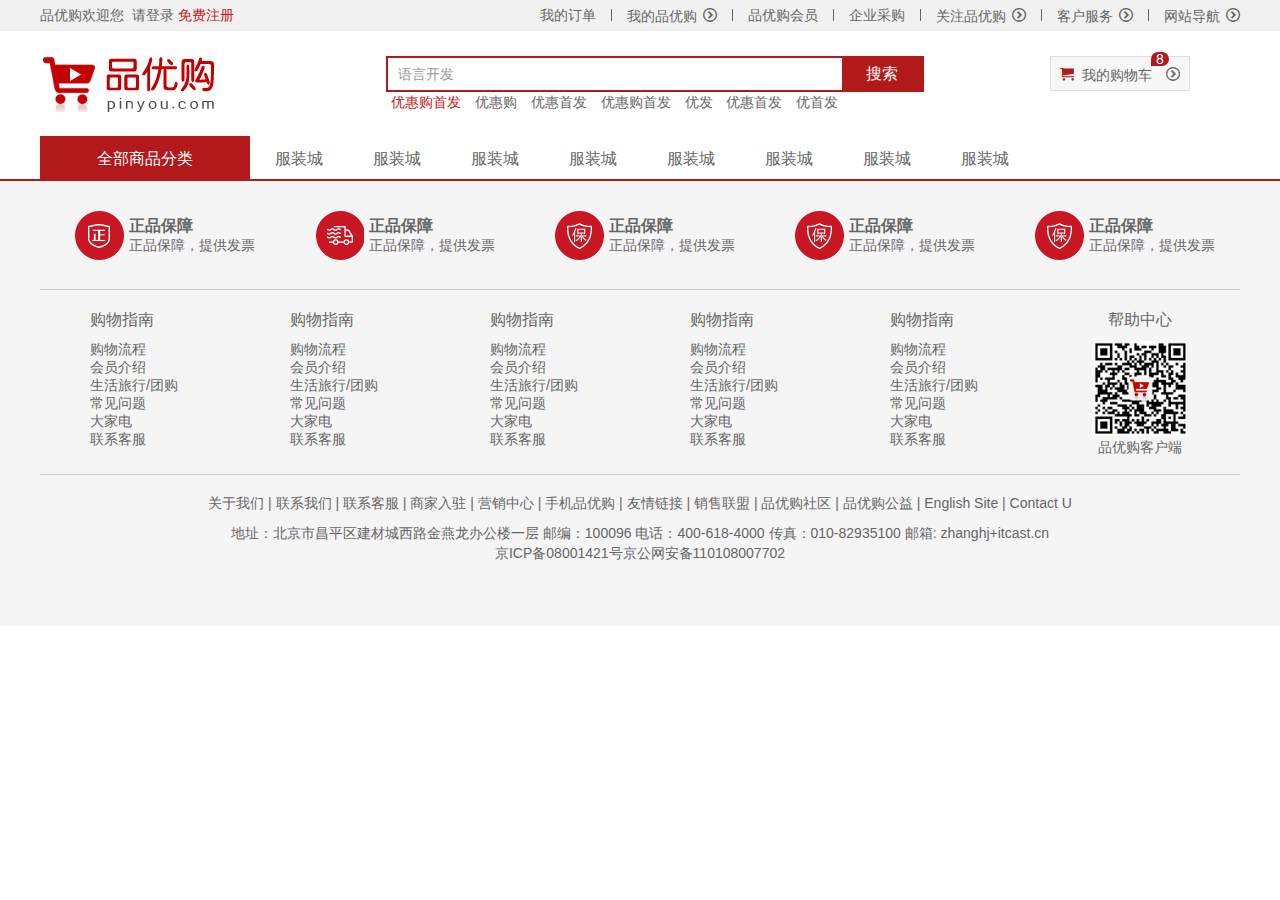
==== shoping/index.html @ 43ff1546 "init" ====
<!DOCTYPE html>
<html lang="en">
<head>
    <meta charset="UTF-8">
    <meta http-equiv="X-UA-Compatible" content="IE=edge">
    <meta name="viewport" content="width=device-width, initial-scale=1.0">
    <title>品优购商城-综合网购首选-正品低价、品质保障、配送及时、轻松购物！</title>
    <!-- 网站说明 -->
    <meta name="description" content="品优购商城-专业的综合网购商城，销售家电
    数码通讯、电脑、家居百货、服装服饰、母婴、图书、食品等数万个品牌优质商品。便捷、诚信的服务。为您提供愉悦的网上购物体验！">
    <meta name="keywords" content="网上购物，网上商城，手机，笔记本，电脑，MP3，CD，VCD，DV相机，数码配件，手表，存储卡，京东">
    <!-- 关键字 -->
    <link rel="stylesheet" href="css/base.css">
    <link rel="stylesheet" href="css/public.css">
    <link rel="stylesheet" href="css/common.css">
    <link rel="shortcut icon" href="favicon.ico" type="image/x-icon">

</head>
<body>
    <!-- 快捷导航模块 start -->
    <section class="shortcut">
        <div class="w">
            <div class="fl">
                <ul>
                    <li>品优购欢迎您 &nbsp;</li>
                    <li><a href="#">请登录&nbsp;</a><a class="style_red" href="#">免费注册</a></li>
                </ul>
            </div>
            <div class="fr">
                <ul>
                    <li>我的订单</li>
                    <li></li>
                    <li class="arrow-icon">我的品优购</li>
                    <li></li>
                    <li>品优购会员</li>
                    <li></li>
                    <li>企业采购</li>
                    <li></li>
                    <li class="arrow-icon">关注品优购</li>
                    <li></li>
                    <li class="arrow-icon">客户服务</li>
                    <li></li>
                    <li class="arrow-icon">网站导航</li>
                </ul>
            </div>
        </div>

    </section>
    <!-- 快捷导航模块 end -->

    <!-- header模块 start -->
    <header class="header w">
        <!-- logo -->
        <div class="logo">
            <h1>
                <a href="index.html" title="品优购商城">品优购商城</a>
            </h1>
        </div>
        <div class="search">
            <input type="search" name="" id="" placeholder="语言开发">
            <button>搜索</button>   
        </div>
        <div class="hotwords">
                <a href="#" class="style_red">优惠购首发</a>
                <a href="#">优惠购</a>
                <a href="#">优惠首发</a>
                <a href="#">优惠购首发</a>
                <a href="#">优发</a>
                <a href="#">优惠首发</a>
                <a href="#">优首发</a>
        </div>
        <div class="shopcar">
            我的购物车
            <mark class="count">8</mark>
        </div>
    </header>
    <!-- header模块 end -->

    <!-- 导航模块 start -->
    <nav class="nav">
        <div class="w">
            <div class="dropdown">
                <dt>全部商品分类</dt>
                <dd>
                    <ul>
                        <li><a href="#">家用电器</a></li>
                        <li><a href="#">运营商</a>、<a href="#">数码通讯</a>、<a href="#">手机</a></li>

                    </ul>
                </dd>
            </div>
            <div class="navitems">
                <ul>
                    <li><a href="#">服装城</a></li>
                    <li><a href="#">服装城</a></li>
                    <li><a href="#">服装城</a></li>
                    <li><a href="#">服装城</a></li>
                    <li><a href="#">服装城</a></li>
                    <li><a href="#">服装城</a></li>
                    <li><a href="#">服装城</a></li>
                    <li><a href="#">服装城</a></li>
                </ul>
            </div>
        </div>
    </nav>
    <!-- 导航模块 end -->

    <!-- 底部模块制作 start-->
    <footer class="footer">
        <div class="w">
            <div class="mod-service">
                <ul>
                    <li>
                        <i class="footer_pic zheng fl"></i>
                        <h3>正品保障</h3>
                        <p>正品保障，提供发票</p>
                    </li>
                    <li>
                        <i class="footer_pic quick fl"></i>
                        <h3>正品保障</h3>
                        <p>正品保障，提供发票</p>
                    </li>
                    <li>
                        <i class="footer_pic bao fl"></i>
                        <h3>正品保障</h3>
                        <p>正品保障，提供发票</p>
                    </li>
                    <li>
                        <i class="footer_pic bao fl"></i>
                        <h3>正品保障</h3>
                        <p>正品保障，提供发票</p>
                    </li>
                    <li>
                        <i class="footer_pic bao fl"></i>
                        <h3>正品保障</h3>
                        <p>正品保障，提供发票</p>
                    </li>
                </ul>
            </div>
            <div class="mod-help">
                <dl>
                    <dt>购物指南</dt>
                    <dd><a href="#">购物流程</a></dd>
                    <dd><a href="#">会员介绍</a></dd>
                    <dd><a href="#">生活旅行/团购</a></dd>
                    <dd><a href="#">常见问题</a></dd>
                    <dd><a href="#">大家电</a></dd>
                    <dd><a href="#">联系客服</a></dd>
                </dl>
                <dl>
                    <dt>购物指南</dt>
                    <dd><a href="#">购物流程</a></dd>
                    <dd><a href="#">会员介绍</a></dd>
                    <dd><a href="#">生活旅行/团购</a></dd>
                    <dd><a href="#">常见问题</a></dd>
                    <dd><a href="#">大家电</a></dd>
                    <dd><a href="#">联系客服</a></dd>
                </dl>
                <dl>
                    <dt>购物指南</dt>
                    <dd><a href="#">购物流程</a></dd>
                    <dd><a href="#">会员介绍</a></dd>
                    <dd><a href="#">生活旅行/团购</a></dd>
                    <dd><a href="#">常见问题</a></dd>
                    <dd><a href="#">大家电</a></dd>
                    <dd><a href="#">联系客服</a></dd>
                </dl>
                <dl>
                    <dt>购物指南</dt>
                    <dd><a href="#">购物流程</a></dd>
                    <dd><a href="#">会员介绍</a></dd>
                    <dd><a href="#">生活旅行/团购</a></dd>
                    <dd><a href="#">常见问题</a></dd>
                    <dd><a href="#">大家电</a></dd>
                    <dd><a href="#">联系客服</a></dd>
                </dl>
                <dl>
                    <dt>购物指南</dt>
                    <dd><a href="#">购物流程</a></dd>
                    <dd><a href="#">会员介绍</a></dd>
                    <dd><a href="#">生活旅行/团购</a></dd>
                    <dd><a href="#">常见问题</a></dd>
                    <dd><a href="#">大家电</a></dd>
                    <dd><a href="#">联系客服</a></dd>
                </dl>
                <dl class="last">
                    <dt>帮助中心</dt>
                    <dd class="last-pic"><img src="upload/erweima.png" alt=""></dd>
                    <dd>品优购客户端</dd>
                </dl>
            </div>
            <div class="mod-copyright">
                <div class="links">
                    <a href="#">关于我们</a> | 联系我们 | 联系客服 | 商家入驻 | 营销中心 | 手机品优购 | 友情链接 | 销售联盟 | 品优购社区 | 品优购公益 | English Site | Contact U
                </div>
                <div class="copyright">
                    地址：北京市昌平区建材城西路金燕龙办公楼一层 邮编：100096 电话：400-618-4000 传真：010-82935100 邮箱: zhanghj+itcast.cn <br> 京ICP备08001421号京公网安备110108007702
                </div>
            </div>
        </div>
    </footer>
    <!-- 底部模块制作 end-->
</body>
</html>
---- shoping/css/base.css ----
/**
 * base.css - 航洋无声
 * mail -  hangyangws@foxmail.com
 * weibo - http://weibo.com/512jj
 */

html {
  /*标准字体大小设置 14 像素「rem 参照对象」*/
  font-size: 14px;
  /*滚动事件发生在 html 元素上；JS 中可以监听 html 的滚动*/
  overflow-y: auto;
  /*让 html 和浏览器窗口高度一致*/
  height: 100%;
  /*少数浏览器默认背景色为浅灰色，所以设置默认背景颜色为纯白*/
  background-color: #fff;
}

html,
body {
  /*body 宽度大 html 度时，某些浏览器会出现内部滚动条；所以设置「html、body」宽度相同且「overflow-x: hidden」*/
  /* overflow-x: hidden; */
  width: 100%;
  /*取消部分浏览器点击有阴影*/
  -webkit-tap-highlight-color: rgba(0, 0, 0, 0);
  /*优化移动端滚动事件*/
  -webkit-overflow-scrolling: touch;
  overflow-scrolling: touch;
}

body {
  /*设置基本字体配置*/
  font: 1rem 'Helvetica Neue', Helvetica, 'PingFang SC', 'Hiragino Sans GB', 'Microsoft Yahei', Arial, sans-serif;
  /*让绝对定位元素，根据 body 定位*/
  position: relative;
  /*设置网页基本字体颜色为浅灰色*/
  color: #666;
  /*使字体渲染更顺滑*/
  -webkit-font-smoothing: antialiased;
  -moz-osx-font-smoothing: grayscale;
  text-rendering: optimizeLegibility;
}


/**
 * 移除常用标签的浏览器默认的「margin、padding」
 * pre、code、legend、fieldset、blockquote … 等标签不是很常用，所以就不一一列举，如果项目中使用到，可以自己单独写
 */

body,
p,
h1,
h2,
h3,
h4,
h5,
h6,
dl,
dd,
ul,
ol,
th,
td,
button,
figure,
input,
textarea,
form {
  margin: 0;
  padding: 0;
}


/**
 * 不同浏览器的 input、select、textarea 的盒子模型宽度计算方式不同，统一为最常见的 content-box
 */
/* input,
select,
textarea {
  -webkit-box-sizing: border-box;
  -moz-box-sizing: border-box;
  box-sizing: border-box;
} */
* {
  -webkit-box-sizing: border-box;
  -moz-box-sizing: border-box;
  box-sizing: border-box;
}

table {
  /*table 相邻单元格的边框间的距离设置为 0*/
  border-spacing: 0;
  /*默认情况下给 tr 设置 border 没有效果，如果 table 设置了边框为合并模式：「border-collapse: collapse;」就可以了*/
  border-collapse: collapse;
}


/**
 * 移除浏览器部分元素的默认边框
 * acronym、fieldset … 等其他标签不是很常用，就不会一一列举；如果项目中用到，可以自己单独写
 */

img,
input,
button,
textarea {
  border: none;
  -webkit-appearance: none;
}

input {
  /*由于 input 默认不继承父元素的居中样式，所以设置：「text-align: inherit」*/
  text-align: inherit;
}

textarea {
  /*textarea 默认不可以放缩*/
  resize: none;
}


/**
 * 由于以下元素的部分属性没有继承父节点样式，所以声明这些元素的这些属性为父元素的属性
 * 取消这些元素 `outline` 样式
 */

a,
h1,
h2,
h3,
h4,
h5,
h6,
input,
select,
button,
option,
textarea,
optgroup {
  font-family: inherit;
  font-size: inherit;
  /* font-weight: inherit; */
  font-style: inherit;
  line-height: inherit;
  color: inherit;
  outline: none;
}


/**
 * 取消超链接元素的默认文字装饰
 * 另外 del、ins 标签的中划线、下划线还是挺好的，就不去掉
 */

a {
  text-decoration: none;
}

ol,
ul {
  /*开发中 UI 设计的列表都是和原生的样式差太多，所以直接给取消 ol，ul 默认列表样式*/
  list-style: none;
}

button,
input[type='submit'],
input[type='button'] {
  /*鼠标经过是「小手」形状表示可点击*/
  cursor: pointer;
}

input::-moz-focus-inner {
  /*取消火狐浏览器部分版本 input 聚焦时默认的「padding、border」*/
  padding: 0;
  border: 0;
}


/*取消部分浏览器数字输入控件的操作按钮*/

input[type='number'] {
  -moz-appearance: textfield;
}

input[type=number]::-webkit-inner-spin-button,
input[type=number]::-webkit-outer-spin-button {
  margin: 0;
  -webkit-appearance: none;
}


/*输入控件 placeholder 色设置 #999*/

input::-webkit-input-placeholder,
textarea::-webkit-input-placeholder {
  color: #999;
}

input:-moz-placeholder,
textarea:-moz-placeholder {
  color: #999;
}

input::-moz-placeholder,
textarea::-moz-placeholder {
  color: #999;
}

input:-ms-input-placeholder,
textarea:-ms-input-placeholder {
  color: #999;
}

template {
  /*由于部分浏览 template 会显示出来，所以要隐*/
  display: none;
}
---- shoping/css/public.css ----
/**
 * 清楚浮动 「c ==> clear」，原子类
 */

.c {
  zoom: 1;
}

.c::after {
  display: block;
  visibility: hidden;
  clear: both;
  height: 0;
  content: '.';
}


/*position: fixed 的缩写，原子类*/

.pf {
  position: fixed;
  /*chrome 内核 浏览器 position: fixed 防止抖动*/
  -webkit-transform: translateZ(0);
}


/*利用绝对定位宽高拉升原理，中心居中元素，原子类*/

.middle {
  position: absolute;
  top: 0;
  right: 0;
  bottom: 0;
  left: 0;
  margin: auto;
}


/*利用相对定位于 CSS3 使元素垂直居中，原子类*/

.v-middle {
  position: relative;
  top: 50%;
  -webkit-transform: -webkit-translateY(-50%);
  -moz-transform: -moz-translateY(-50%);
  -o-transform: -o-translateY(-50%);
  transform: translateY(-50%);
}


/*元素计算宽高德盒子模型以 border 为外界限，原子类*/

.bb {
  -webkit-box-sizing: border-box;
  -moz-box-sizing: border-box;
  box-sizing: border-box;
}


/*单行文本溢出显示省略号 to==>text-overflow，原子类*/

.to {
  overflow: hidden;
  white-space: nowrap;
  text-overflow: ellipsis;
}
---- shoping/css/common.css ----
/* 声明字体图标 */
@font-face {
    font-family: 'icomoon';
    src:  url('../fonts/icomoon.eot?rc36us');
    src:  url('../fonts/icomoon.eot?rc36us#iefix') format('embedded-opentype'),
      url('../fonts/icomoon.ttf?rc36us') format('truetype'),
      url('../fonts/icomoon.woff?rc36us') format('woff'),
      url('../fonts/icomoon.svg?rc36us#icomoon') format('svg');
    font-weight: normal;
    font-style: normal;
    font-display: block;
  }
/* 版心 */
.w {
    width: 1200px;
    margin: 0 auto;
}
.style_red {
    color: #c81623;
}
.shortcut {
    height: 31px;
    background-color: #f1f1f1;
    line-height: 31px;
}
.shortcut li {
    float: left;
}

.fl {
    float: left;
}

.fr {
    float: right;
}

.shortcut .fr ul li:nth-child(2n)  {
    width: 1px;
    height: 12px;
    background-color:  #666;
    margin: 9px 15px 0px;
}
.arrow-icon::after {
    content: '\ea42';
    font-family: 'icomoon';
    margin-left: 6px;
}
.header {
    position: relative;
    height: 105px;
    /* background-color: pink; */
}

.logo {
    position: absolute;
    top: 25px;
    width: 171px;
    height: 61px;
}
.logo h1 a {
    display: block;
    width: 175px;
    height: 56px;
    position: absolute;
    background-image: url(../images/logo.png);
    /* text-indent: -999px;
    overflow: hidden; */
    font-size: 0px;
}
.search {
    position: absolute;
    left: 346px;
    top: 25px;
    width: 538px;
    height: 36px;
    border: 2px solid #b1191a;
}
.search input {
    float: left;
    width: 454px;
    height: 32px;
    padding-left: 10px;
}
.search button {
    float: left;
    width: 80px;
    height: 32px;
    background-color: #b1191a;
    font-size: 16px;
    color: #fff;
}
.hotwords {
    position: absolute;
    top: 63px;
    left: 346px;
}
.hotwords a {
    margin: 0px 5px;
}
.shopcar {
    position: absolute;
    top: 25px;
    right: 50px;
    width: 140px;
    height: 35px;
    line-height: 35px;
    text-align: center;
    border: 1px solid #dfdfdf;
    background-color: #f7f7f7;
}
.shopcar::before {
    padding-right: 5px;
    content: "\e93a";
    font-family: 'icomoon';
    color: #b1191a;
}
.shopcar::after {
    padding-left: 10px;
    content: "\ea42";
    font-family: 'icomoon';
}
.shopcar .count {
    position: absolute;
    top: -5px;
    left: 100px;
    background-color: #b1191a;
    color: #fff;
    height: 14px;
    line-height: 14px;
    padding: 0px 5px;
    border-radius: 7px 7px 7px 0;
}
.nav {
    border-bottom: 2px solid #b1191a;
    height: 45px;
}
.nav .dropdown {
    float: left;
    width: 210px;
    height: 45px;
    background-color: #b1191a;
}
.dropdown dt {
    width: 100%;
    height: 100%;
    color: #fff;
    text-align: center;
    line-height: 45px;
    font-size: 16px;
}
.dropdown dd {
    display: none;
    width: 100%;
    height: 465px;
    background-color: #c81623;
}
.dropdown dd ul li {
    position: relative;
    height: 31px;
    line-height: 31px;
    margin-left: 2px; 
    padding-left: 10px;
}
.dropdown dd ul li:hover {
    background-color: #fff;
}
.dropdown dd ul li:hover a{
    color: #b1191a;

}
.dropdown dd ul li a{
    font-size: 14px;
    color: #fff;
}
.dropdown dd ul li::after {
    position: absolute;
    top: 2px;
    right: 10px;
    font-family: 'icomoon';
    content: '\ea42';
    color: #fff;
}

.nav .navitems {
    float: left;
}
.navitems ul li a {
    display: block;
    padding: 0 25px;
    height: 45px;
    line-height: 45px;
    font-size: 16px;
}
.navitems ul li a:hover {
    color: #b1191a;
}
.navitems ul li {
    float: left;
}

/* 底部制作 */
.footer {
    padding-top: 30px;
    background-color: #f5f5f5;
}
.footer .w {
    height: 415px;
}
.mod-service {
    height: 79px;
    border-bottom: 1px solid #ccc;
}
.mod-service li {
    float: left;
    width: 240px;
    font-size: 12px;
    color: #666;
}
.footer_pic {
    display: block;
    margin-right: 5px;
    width: 49px;
    height: 49px;
    background: url(../images/icons.png) no-repeat;
}
.mod-service i {
    margin-left: 35px;
}
.mod-service .zheng {
    background-position: -253px -3px;
}
.mod-service .quick {
    background-position: -254px -54px;
}
.mod-service .bao {
    background-position: -257px -106px;
}
.mod-service h3 {
    font-size: 16px;
    margin-top: 3px;
    line-height: 23px;
}
.mod-service p {
    font-size: 14px;
}
.mod-help {
    height: 185px;
    border-bottom: 1px solid #ccc;
    padding-left: 50px;
}
.mod-help dl dt {
    font-size: 16px;
    margin-bottom: 10px;
    font-weight: 500;
}
.mod-help dl dd {
    font-size: 14px;
}
.mod-help dl dd:hover {
    color: #b1191a;
}
.mod-help dl {
    width: 200px;
    padding-top: 20px;
    float: left;
}
.mod-help dl:last-child {
    width: 100px;
    text-align: center;
}
.mod-copyright {
    padding-top: 20px;
    text-align: center;
}
.links {
    margin-bottom: 10px;
}
.copyright {
    line-height: 20px;
}
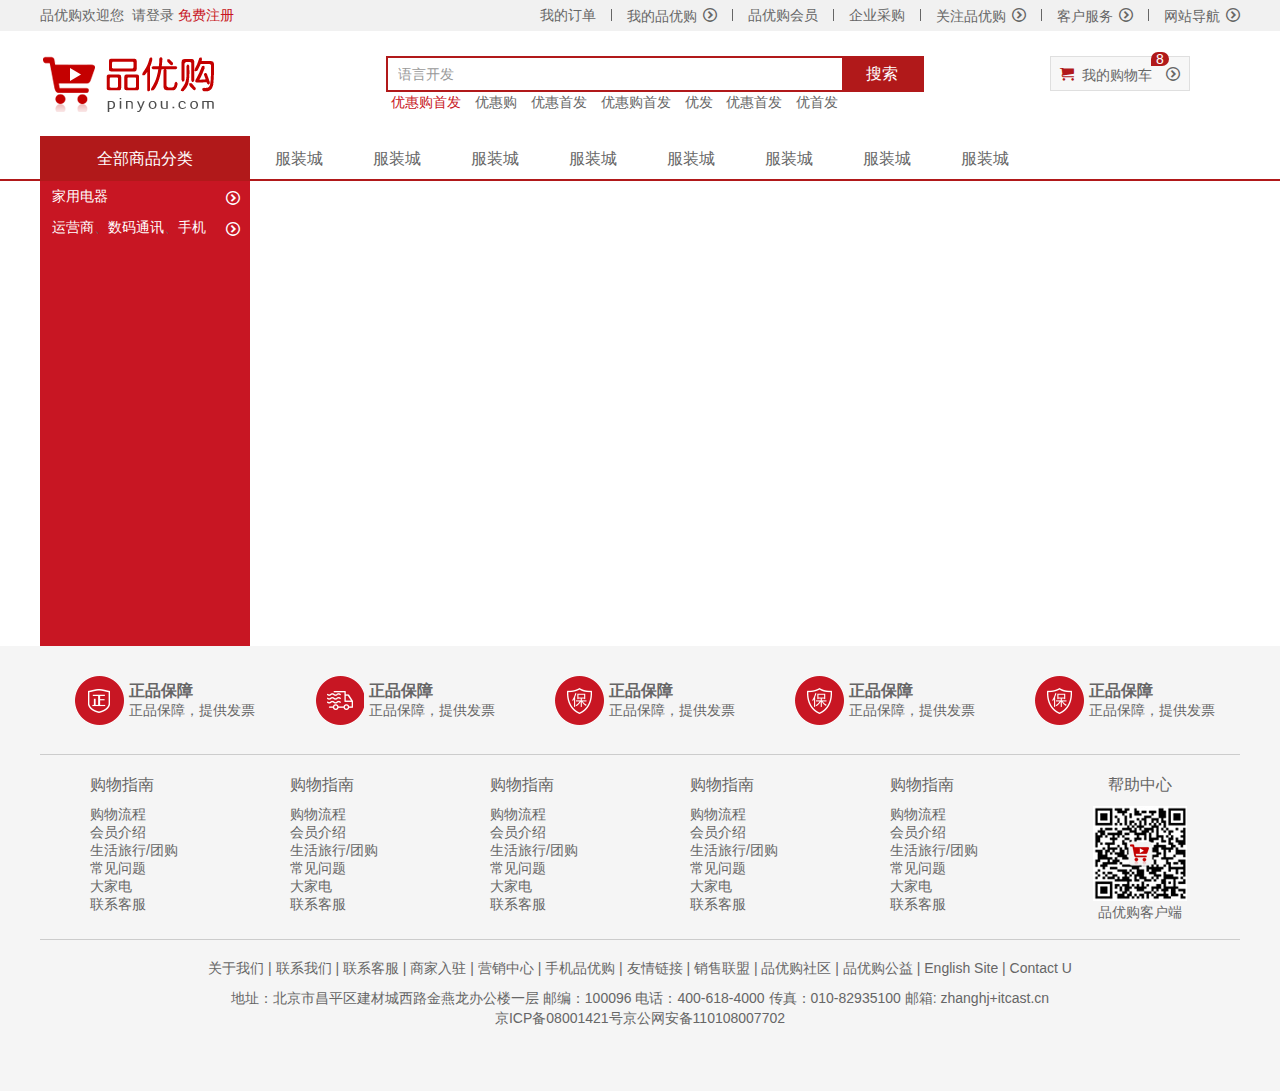
==== commit c5c07e8e: "显示dropdown" ====
--- a/shoping/index.html
+++ b/shoping/index.html
@@ -13,6 +13,7 @@
     <link rel="stylesheet" href="css/base.css">
     <link rel="stylesheet" href="css/public.css">
     <link rel="stylesheet" href="css/common.css">
+    <link rel="stylesheet" href="css/index.css">
     <link rel="shortcut icon" href="favicon.ico" type="image/x-icon">
 
 </head>
@@ -105,6 +106,12 @@
     </nav>
     <!-- 导航模块 end -->
 
+    <!-- 中间模块 start -->
+        <div class="mod-middle">
+
+        </div>
+    <!-- 中间模块 end -->
+
     <!-- 底部模块制作 start-->
     <footer class="footer">
         <div class="w">
--- a/shoping/css/common.css
+++ b/shoping/css/common.css
@@ -149,8 +149,9 @@
     line-height: 45px;
     font-size: 16px;
 }
+
 .dropdown dd {
-    display: none;
+    /* display: none; */
     width: 100%;
     height: 465px;
     background-color: #c81623;
--- a/shoping/css/index.css
+++ b/shoping/css/index.css
@@ -0,0 +1,3 @@
+.mod-middle {
+    height: 465px;
+}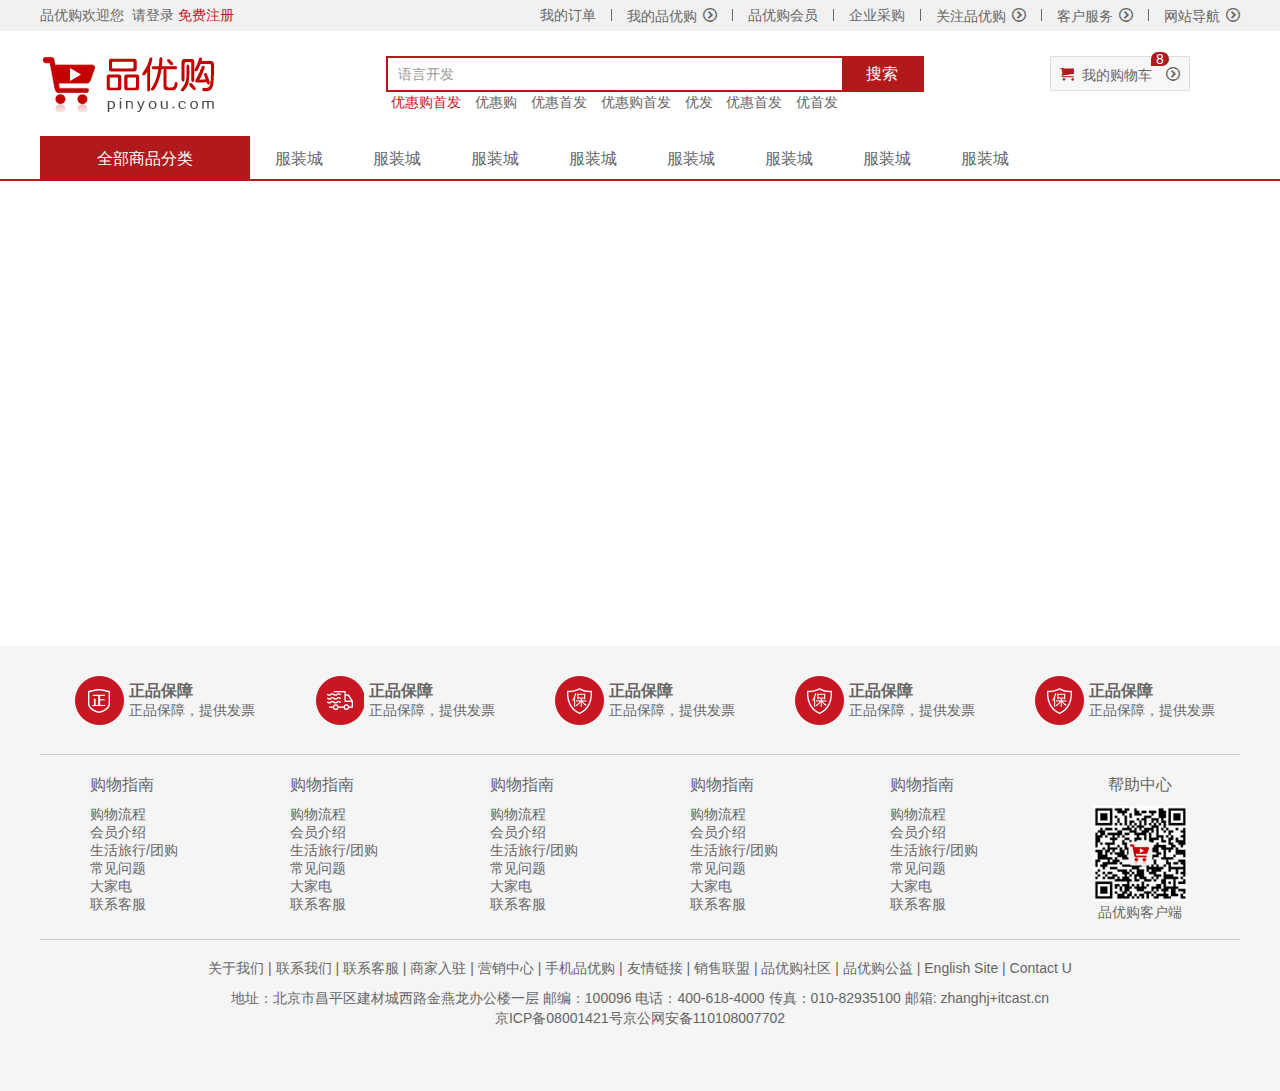
==== commit e9d5c27f: "dropdown 菜单使用兄弟选择器控制显示" ====
--- a/shoping/index.html
+++ b/shoping/index.html
@@ -1,6 +1,8 @@
 <!DOCTYPE html>
 <html lang="en">
 <head>
+    <!-- https://xiaotian777888.github.io/learnWeb/shoping/index.html# -->
+    
     <meta charset="UTF-8">
     <meta http-equiv="X-UA-Compatible" content="IE=edge">
     <meta name="viewport" content="width=device-width, initial-scale=1.0">
--- a/shoping/css/common.css
+++ b/shoping/css/common.css
@@ -149,9 +149,11 @@
     line-height: 45px;
     font-size: 16px;
 }
-
+.dropdown dt:hover +dd{
+    display: block;
+}
 .dropdown dd {
-    /* display: none; */
+    display: none;
     width: 100%;
     height: 465px;
     background-color: #c81623;
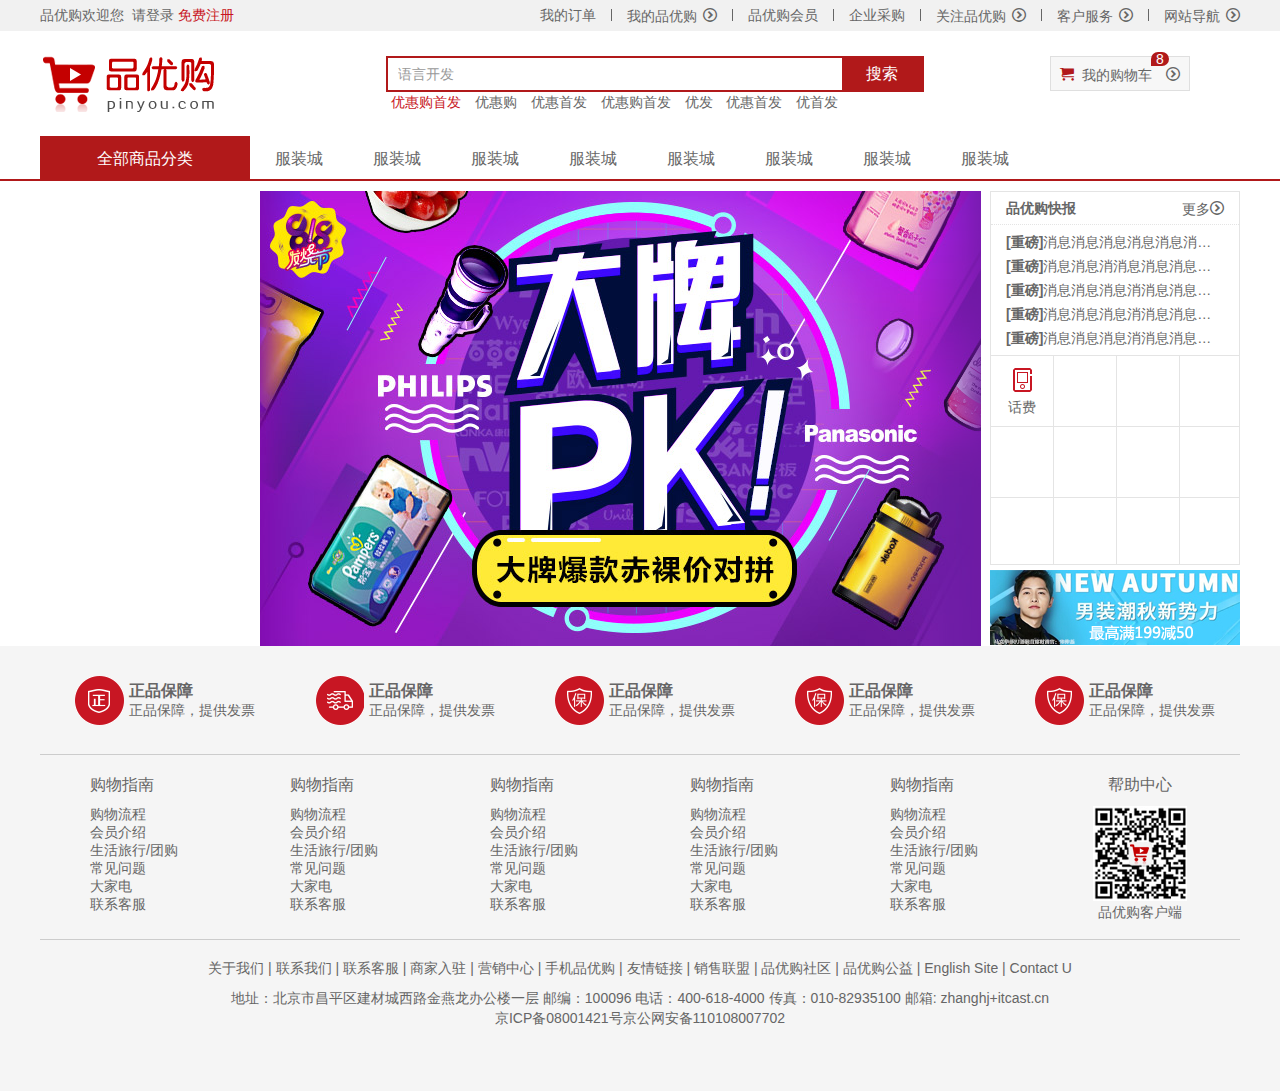
==== commit 0b54809b: "快报消息" ====
--- a/shoping/index.html
+++ b/shoping/index.html
@@ -2,7 +2,7 @@
 <html lang="en">
 <head>
     <!-- https://xiaotian777888.github.io/learnWeb/shoping/index.html# -->
-    
+
     <meta charset="UTF-8">
     <meta http-equiv="X-UA-Compatible" content="IE=edge">
     <meta name="viewport" content="width=device-width, initial-scale=1.0">
@@ -108,11 +108,58 @@
     </nav>
     <!-- 导航模块 end -->
 
-    <!-- 中间模块 start -->
-        <div class="mod-middle">
-
-        </div>
-    <!-- 中间模块 end -->
+    <!-- 主模块main tart -->
+    <div class="w">
+        <div class="main">
+            <div class="focus">
+                <ul>
+                    <li>
+                        <img src="upload/banner.png" alt="">
+                    </li>
+                </ul>
+            </div>
+            <div class="newsflash">
+                <div class="news">
+                    <div class="hd">
+                        <h5>品优购快报</h5>
+                        <a href="#" class="more">更多</a>
+                    </div>
+                    <div class="bd">
+                        <ul>
+                            <li><a href="#"><strong>[重磅]</strong>消息消息消息消息消息消息消息消息消息消息</a></li>
+                            <li><a href="#"><strong>[重磅]</strong>消息消息消消息消息消息消息消息息消息消息</a></li>
+                            <li><a href="#"><strong>[重磅]</strong>消息消息消息消消息消息消息消息消息息消息</a></li>
+                            <li><a href="#"><strong>[重磅]</strong>消息消息消息消消息消息消息消息消息息消息</a></li>
+                            <li><a href="#"><strong>[重磅]</strong>消息消息消息消消息消息消息消息消息息消息</a></li>
+                        </ul>
+                    </div>
+                </div>
+                <div class="lifeservice">
+                    <ul>
+                        <li>
+                            <i></i>
+                            <p>话费</p>
+                        </li>
+                        <li></li>
+                        <li></li>
+                        <li></li>
+                        <li></li>
+                        <li></li>
+                        <li></li>
+                        <li></li>
+                        <li></li>
+                        <li></li>
+                        <li></li>
+                        <li></li>
+                    </ul>
+                </div>
+                <div class="bargain">
+                    <img src="upload/bargain.png" alt="">
+                </div>
+            </div>
+        </div>
+    </div>
+    <!-- 主模块main end -->
 
     <!-- 底部模块制作 start-->
     <footer class="footer">
--- a/shoping/css/index.css
+++ b/shoping/css/index.css
@@ -1,3 +1,87 @@
-.mod-middle {
-    height: 465px;
-}+.main {
+    height: 455px;
+    width: 980px;
+    margin-top: 10px;
+    margin-left: 220px;
+}
+.main .focus {
+    float: left;
+    width: 721px;
+    height: 455px;
+}
+.main .newsflash {
+    float: right;
+    width: 250px;
+    height: 455px;
+}
+.news{
+    height: 165px;
+    border: 1px solid #e4e4e4;
+}
+.news li:hover {
+    color: #b1191a;
+}
+.news .hd {
+    height: 33px;
+    border-bottom: 1px dotted #e4e4e4;
+    line-height: 33px;
+    padding: 0px 15px;
+}
+.news .hd .more:hover{
+    color: #b1191a;
+}
+.news .hd h5 {
+    float: left;
+    font-size: 14px;
+}
+.news .hd .more {
+    float: right;
+}
+.news .hd .more::after {
+    font-family: 'icomoon';
+    content: '\ea42';
+}
+.news .bd {
+    padding: 5px 15px 0px;
+}
+.news .bd ul li{
+    height: 24px;
+    line-height: 24px;
+
+    /* 文字超出部分显示省略号 */
+    overflow: hidden;
+    white-space: nowrap;
+    text-overflow: ellipsis;
+}
+
+.lifeservice {
+    overflow: hidden;
+    height: 209px;
+    border: 1px solid #e4e4e4;
+    border-top: 0px;
+}
+.lifeservice ul {
+    width: 252px;
+}
+.lifeservice ul li {
+    float: left;
+    width: 63px;
+    height: 71px;
+    border-right: 1px solid #e4e4e4;
+    border-bottom: 1px solid #e4e4e4;
+    text-align: center;
+}
+
+.lifeservice ul li i {
+    display: inline-block;
+    width: 24px;
+    height: 28px;
+    background-color: pink;
+    margin-top: 12px;
+    background: url(../images/icons.png) no-repeat -16px -16px
+}
+
+.bargain {
+    margin-top: 5px;
+}
+
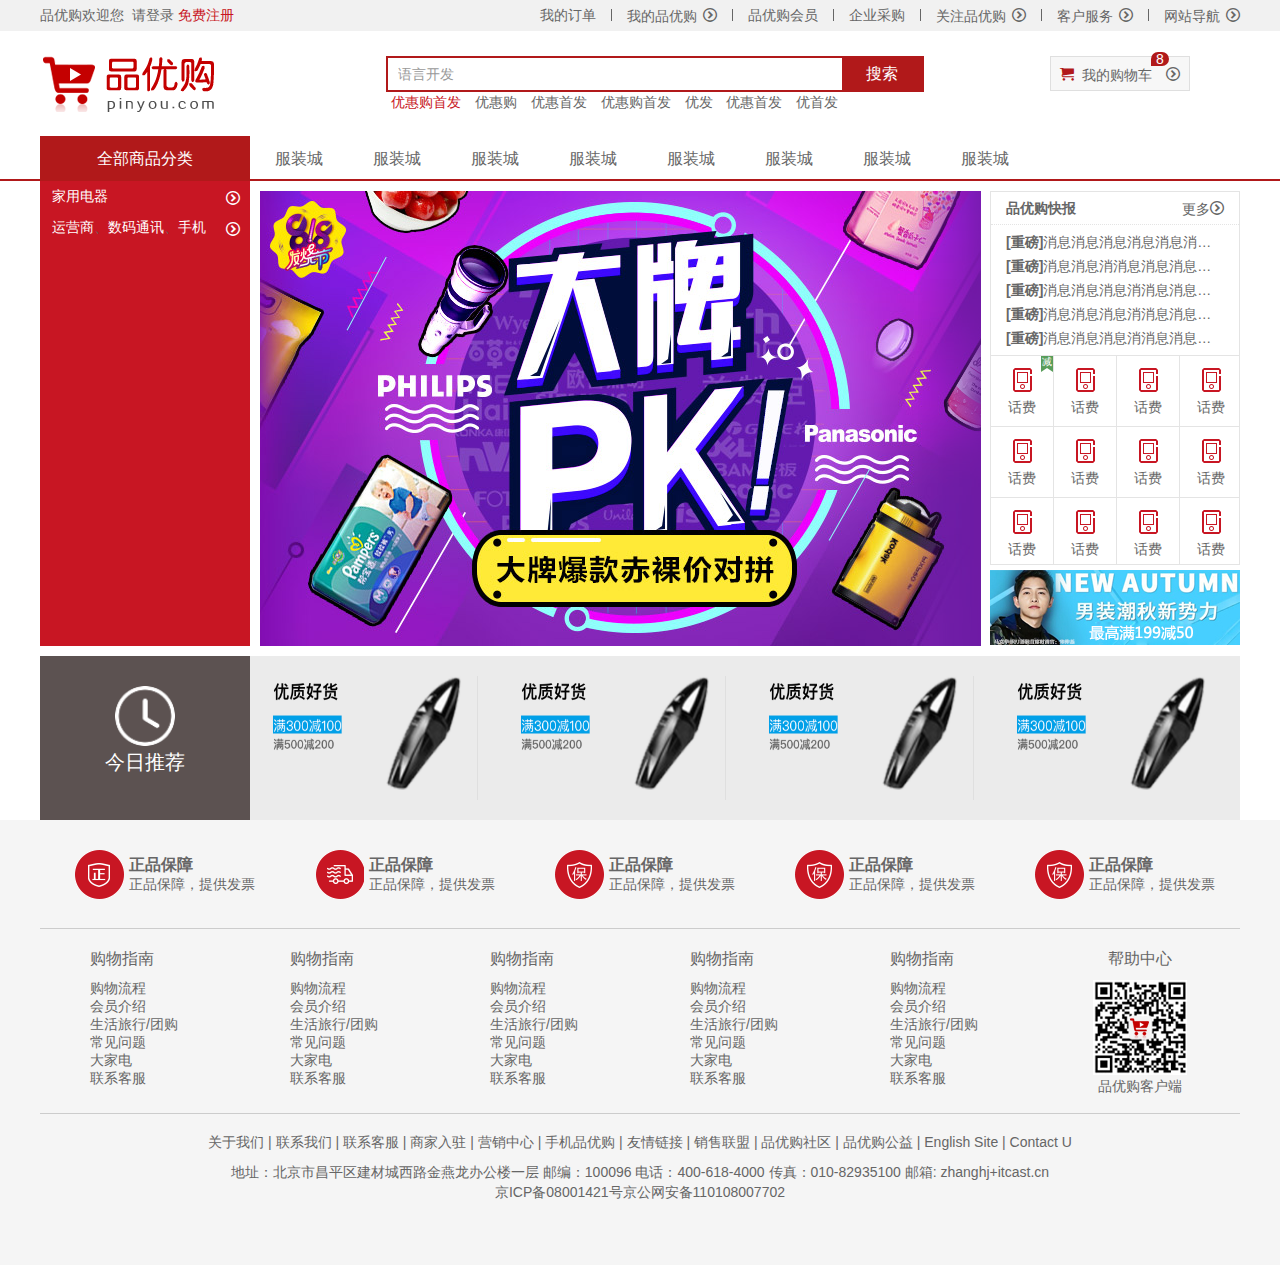
==== commit 28caa845: "今日推荐" ====
--- a/shoping/index.html
+++ b/shoping/index.html
@@ -139,18 +139,53 @@
                         <li>
                             <i></i>
                             <p>话费</p>
-                        </li>
-                        <li></li>
-                        <li></li>
-                        <li></li>
-                        <li></li>
-                        <li></li>
-                        <li></li>
-                        <li></li>
-                        <li></li>
-                        <li></li>
-                        <li></li>
-                        <li></li>
+                            <em class="hot"><p>减</p><i class="triangular"></i></em>
+                        </li>
+                        <li>
+                            <i></i>
+                            <p>话费</p>
+                        </li>
+                        <li>
+                            <i></i>
+                            <p>话费</p>
+                        </li>
+                        <li>
+                            <i></i>
+                            <p>话费</p>
+                        </li>
+                        <li>
+                            <i></i>
+                            <p>话费</p>
+                        </li>
+                        <li>
+                            <i></i>
+                            <p>话费</p>
+                        </li>
+                        <li>
+                            <i></i>
+                            <p>话费</p>
+                        </li>
+                        <li>
+                            <i></i>
+                            <p>话费</p>
+                        </li>
+                        <li>
+                            <i></i>
+                            <p>话费</p>
+                        </li>
+                        <li>
+                            <i></i>
+                            <p>话费</p>
+                        </li>
+                        <li>
+                            <i></i>
+                            <p>话费</p>
+                        </li>
+                        <li>
+                            <i></i>
+                            <p>话费</p>
+                        </li>
+
                     </ul>
                 </div>
                 <div class="bargain">
@@ -160,6 +195,23 @@
         </div>
     </div>
     <!-- 主模块main end -->
+
+    <!-- 推荐模块 start -->
+    <div class="recomend w">
+        <div class="recomend_hd">
+            <img src="upload/clock.png" alt="">
+            <p>今日推荐</p>
+        </div>
+        <div class="recomend_bd">
+            <ul>
+                <li><a href="#"><img src="upload/recomend_goods.png" alt=""></a></li>
+                <li><a href="#"><img src="upload/recomend_goods.png" alt=""></a></li>
+                <li><a href="#"><img src="upload/recomend_goods.png" alt=""></a></li>
+                <li><a href="#"><img src="upload/recomend_goods.png" alt=""></a></li>
+            </ul>
+        </div>
+    </div>
+    <!-- 推荐模块 end -->
 
     <!-- 底部模块制作 start-->
     <footer class="footer">
--- a/shoping/css/base.css
+++ b/shoping/css/base.css
@@ -40,7 +40,10 @@
   text-rendering: optimizeLegibility;
 }
 
-
+em,
+i {
+    font-style:normal
+}
 /**
  * 移除常用标签的浏览器默认的「margin、padding」
  * pre、code、legend、fieldset、blockquote … 等标签不是很常用，所以就不一一列举，如果项目中使用到，可以自己单独写
--- a/shoping/css/common.css
+++ b/shoping/css/common.css
@@ -149,11 +149,11 @@
     line-height: 45px;
     font-size: 16px;
 }
-.dropdown dt:hover +dd{
-    display: block;
-}
+/* .dropdown dt:hover +dd{
+    display: block;
+} */
 .dropdown dd {
-    display: none;
+    /* display: none; */
     width: 100%;
     height: 465px;
     background-color: #c81623;
--- a/shoping/css/index.css
+++ b/shoping/css/index.css
@@ -64,6 +64,7 @@
     width: 252px;
 }
 .lifeservice ul li {
+    position: relative;
     float: left;
     width: 63px;
     height: 71px;
@@ -81,7 +82,85 @@
     background: url(../images/icons.png) no-repeat -16px -16px
 }
 
+.lifeservice .hot p {
+    position: absolute;
+    top: 0;
+    right: 0;
+    display: block;
+    width: 12px;
+    height: 12px;
+    font-size: 10px;
+    color: white;
+    background-color: #589d5a;
+    line-height: 12px;
+}
+.lifeservice .hot .triangular {
+    position: absolute;
+    top: 12px;
+    right: 0;
+    padding: 0;
+    margin: 0;
+    width: 0;
+    height: 0;
+    /* 底部三角 */
+    border-width: 0 6px 4px 6px;
+    border-style: solid;
+    border-color: #589d5a;
+    border-bottom-color: white;
+}
+
 .bargain {
     margin-top: 5px;
 }
 
+.recomend {
+    height: 164px;
+    margin-top: 10px;
+}
+.recomend_hd {
+    float: left;
+    width: 210px;
+    height: 164px;
+    text-align: center;
+    background-color: #5c5251;
+}
+.recomend_hd img {
+    width: 60px;
+    height: 60px;
+    margin-top: 30px;
+}
+.recomend_hd p {
+    font-size: 20px;
+    color: white;
+}
+.recomend_bd {
+    float: left;
+    width: 990px;
+    height: 164px;
+    padding: 10px 0;
+    background-color: #ebebeb;
+}
+.recomend_bd ul {
+    width: 992px;
+}
+.recomend_bd ul li{
+    position: relative;
+    float: left;
+    margin: 0 20px;
+    width: 208px;
+    height: 144px;
+}
+.recomend_bd ul li:nth-child(-n+3):after {
+    content: "";
+    position: absolute;
+    right: 0;
+    top: 10px;
+    width: 1px;
+    height: 124px;
+    background-color: #dfdfdf;
+}
+.recomend_bd ul li img{
+    width: 100%;
+    height: 100%;
+}
+
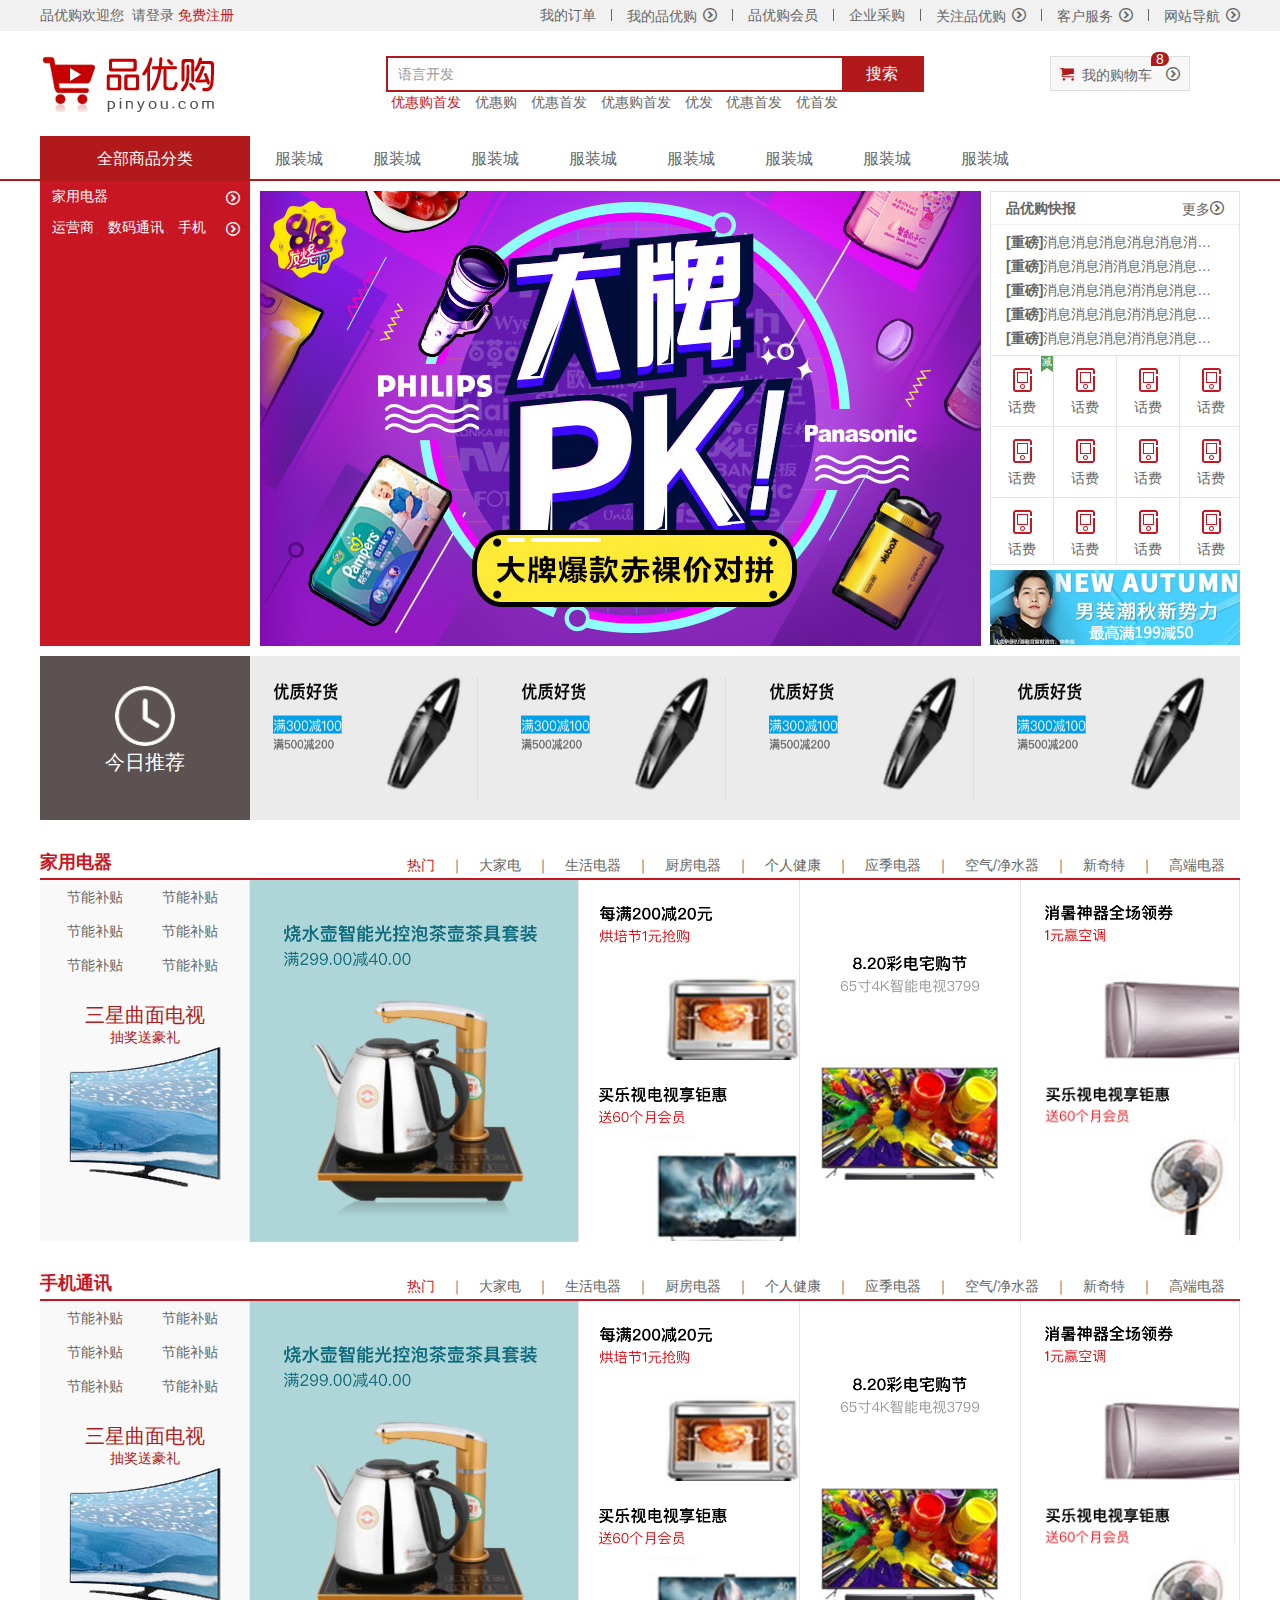
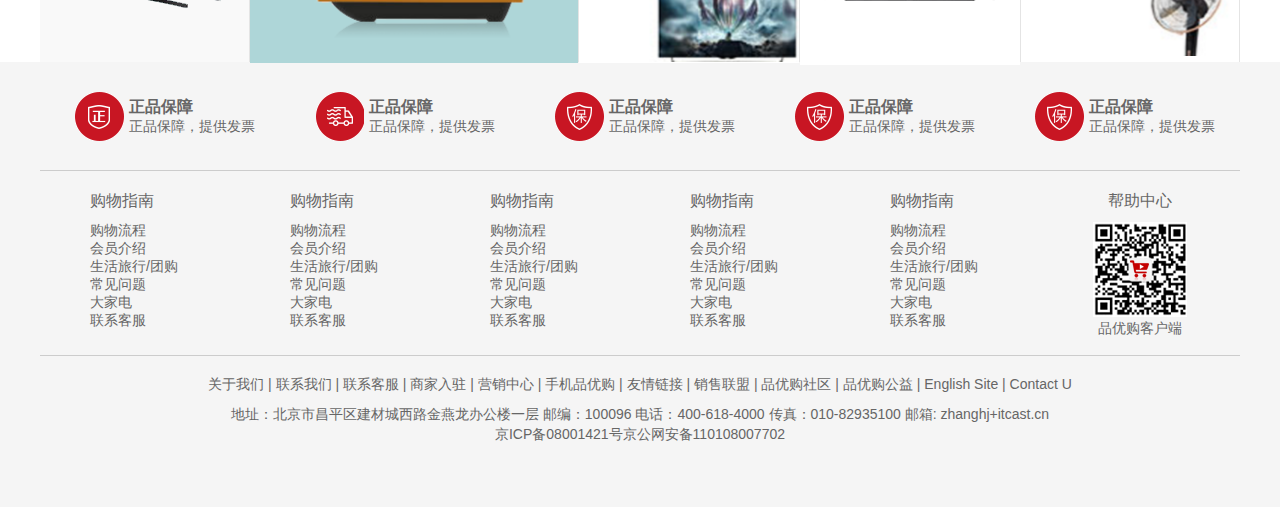
==== commit 185708d0: "楼层完成" ====
--- a/shoping/index.html
+++ b/shoping/index.html
@@ -213,6 +213,121 @@
     </div>
     <!-- 推荐模块 end -->
 
+    <!-- 楼层区域制作 start -->
+    <div class="floor">
+        <!-- 1楼家用电器层 -->
+        <div class="w jiadian">
+            <div class="box_hd">
+                <h3>家用电器</h3>
+                <div class="tab_list fr">
+                    <ul>
+                        <li><a href="#" class="style_red">热门</a>｜</li>
+                        <li><a href="#">大家电</a>｜</li>
+                        <li><a href="#">生活电器</a>｜</li>
+                        <li><a href="#">厨房电器</a>｜</li>
+                        <li><a href="#">个人健康</a>｜</li>
+                        <li><a href="#">应季电器</a>｜</li>
+                        <li><a href="#">空气/净水器</a>｜</li>
+                        <li><a href="#">新奇特</a>｜</li>
+                        <li><a href="#">高端电器</a></li>
+                    </ul>
+                </div>
+            </div>
+            <div class="box_bd">
+                <div class="tab_content">
+                    <div class="tab_list_item">
+                        <div class="col_210">
+                            <ul>
+                                <li><a href="#">节能补贴</a></li>
+                                <li><a href="#">节能补贴</a></li>
+                                <li><a href="#">节能补贴</a></li>
+                                <li><a href="#">节能补贴</a></li>
+                                <li><a href="#">节能补贴</a></li>
+                                <li><a href="#">节能补贴</a></li>
+                            </ul>
+                            <a href="#">
+                                <h5>三星曲面电视</h5>
+                                <p>抽奖送豪礼</p>
+                                <img src="upload/samsung.png" alt="">
+                            </a>
+                        </div>
+                        <div class="col_329">     
+                            <a href="#"><img src="upload/chahu.png" alt=""></a>
+                        </div>
+                        <div class="col_221">
+                            <a href="#" class="col_bottom_line"><img src="upload/weibolu.png" alt=""></a>
+                            <a href="#"><img src="upload/dianshi.png" alt=""></a>
+
+                        </div>
+                        <div class="col_221">
+                            <a href="#"><img src="upload/dadianshi.png" alt=""></a>
+                        </div>
+                        <div class="col_219">
+                            <a href="#" class="col_bottom_line"><img src="upload/kongtiao.png" alt=""></a>
+                            <a href="#"><img src="upload/fengshan.png" alt=""></a>
+                        </div>
+                    </div>
+                </div>
+            </div>
+        </div>
+        <!-- 2楼手机层 -->
+        <div class="w shouji">
+            <div class="box_hd">
+                <h3>手机通讯</h3>
+                <div class="tab_list fr">
+                    <ul>
+                        <li><a href="#" class="style_red">热门</a>｜</li>
+                        <li><a href="#">大家电</a>｜</li>
+                        <li><a href="#">生活电器</a>｜</li>
+                        <li><a href="#">厨房电器</a>｜</li>
+                        <li><a href="#">个人健康</a>｜</li>
+                        <li><a href="#">应季电器</a>｜</li>
+                        <li><a href="#">空气/净水器</a>｜</li>
+                        <li><a href="#">新奇特</a>｜</li>
+                        <li><a href="#">高端电器</a></li>
+                    </ul>
+                </div>
+            </div>
+            <div class="box_bd">
+                <div class="tab_content">
+                    <div class="tab_list_item">
+                        <div class="col_210">
+                            <ul>
+                                <li><a href="#">节能补贴</a></li>
+                                <li><a href="#">节能补贴</a></li>
+                                <li><a href="#">节能补贴</a></li>
+                                <li><a href="#">节能补贴</a></li>
+                                <li><a href="#">节能补贴</a></li>
+                                <li><a href="#">节能补贴</a></li>
+                            </ul>
+                            <a href="#">
+                                <h5>三星曲面电视</h5>
+                                <p>抽奖送豪礼</p>
+                                <img src="upload/samsung.png" alt="">
+                            </a>
+                        </div>
+                        <div class="col_329">     
+                            <a href="#"><img src="upload/chahu.png" alt=""></a>
+                        </div>
+                        <div class="col_221">
+                            <a href="#" class="col_bottom_line"><img src="upload/weibolu.png" alt=""></a>
+                            <a href="#"><img src="upload/dianshi.png" alt=""></a>
+
+                        </div>
+                        <div class="col_221">
+                            <a href="#"><img src="upload/dadianshi.png" alt=""></a>
+                        </div>
+                        <div class="col_219">
+                            <a href="#" class="col_bottom_line"><img src="upload/kongtiao.png" alt=""></a>
+                            <a href="#"><img src="upload/fengshan.png" alt=""></a>
+                        </div>
+                    </div>
+                </div>
+            </div>
+        </div>
+    </div>
+    <!-- 楼层区域制作 end -->
+
     <!-- 底部模块制作 start-->
     <footer class="footer">
         <div class="w">
--- a/shoping/css/common.css
+++ b/shoping/css/common.css
@@ -18,6 +18,9 @@
 .style_red {
     color: #c81623;
 }
+a:hover {
+    color: #b1191a;
+}
 .shortcut {
     height: 31px;
     background-color: #f1f1f1;
--- a/shoping/css/index.css
+++ b/shoping/css/index.css
@@ -164,3 +164,81 @@
     height: 100%;
 }
 
+/* 家用电器模块 */
+.box_hd {
+    height: 30px;
+    border-bottom: 2px solid #c81623;
+}
+.box_hd h3 {
+    float: left;
+    font-size: 18px;
+    color: #c81623;
+    font-weight: 400px;
+}
+.box_hd .tab_list ul li {
+    float: left;
+}
+.tab_list {
+    line-height: 30px;
+}
+.tab_list ul li a {
+    margin: 0 15px;
+}
+.floor .w {
+    margin-top: 30px;
+}
+.box_bd {
+    height: 361px;
+}
+.tab_list_item {
+    float: left;
+}
+.tab_list_item>div{
+    float: left;
+    height: 361px;
+}
+.tab_list_item>div {
+    border-right: 1px solid #e4e4e4;
+}
+.col_bottom_line {
+    border-bottom: 1px solid #e4e4e4;
+}
+.col_210 {
+    width: 210px;
+    background-color: #f9f9f9;
+    text-align: center;
+}
+.col_210 ul {
+    padding-left: 12px;
+}
+.col_210 ul li {
+    float: left;
+    width: 85px;
+    height: 34px;
+    text-align: center;
+    line-height: 34px;
+    margin-right: 10px;
+}
+
+.col_210>a {
+    display: inline-block;
+    margin-top: 20px;
+    color: #b1191a;
+}
+.col_210>a h5 {
+    font-size: 20px;
+    font-weight: normal;
+}
+.col_329 {
+    width: 329px;
+}
+.col_221 {
+    width: 221px;
+}
+.col_219 {
+    width: 219px;
+}
+
+.tab_list_item img {
+    width: 100%;
+}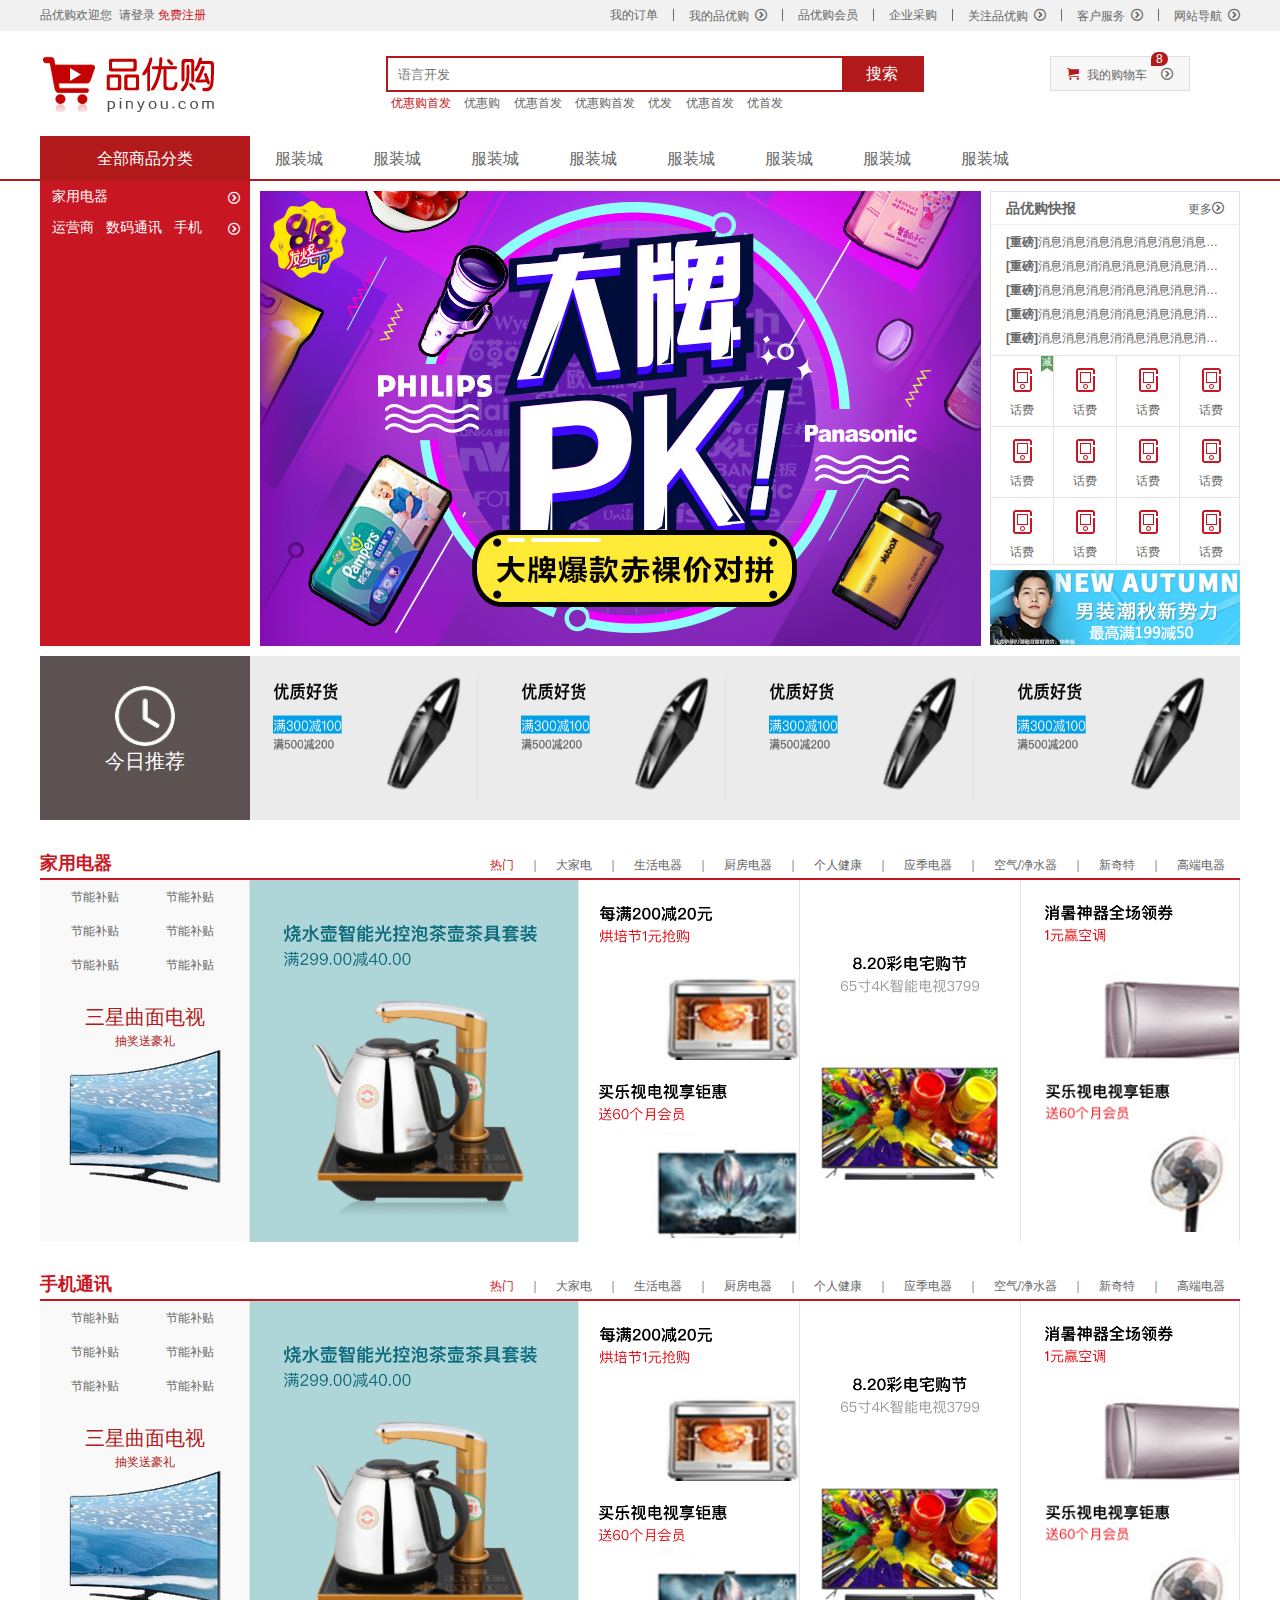
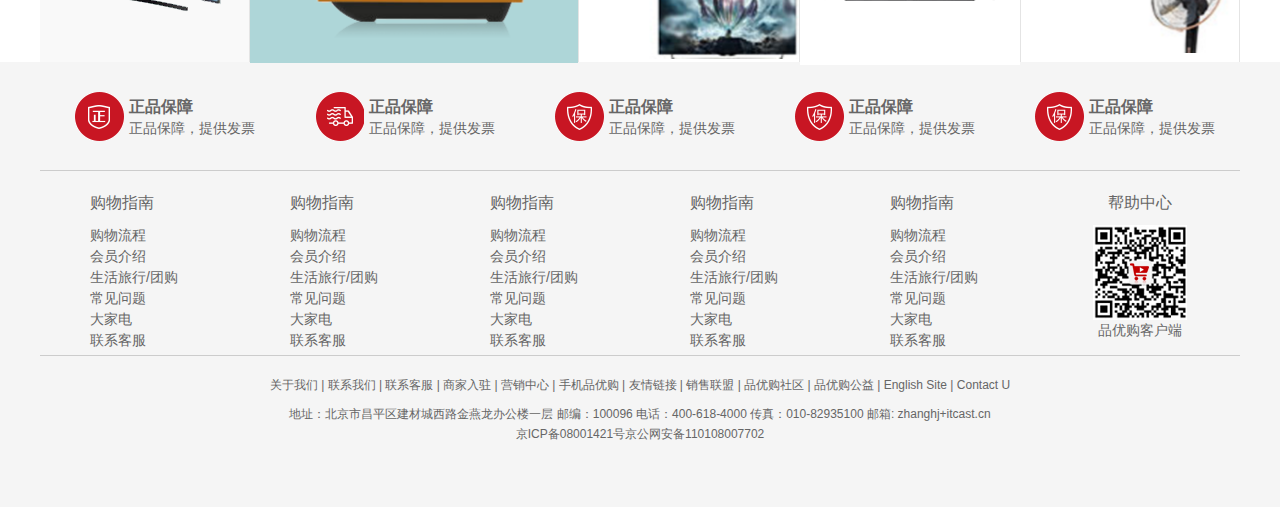
==== commit a52d0371: "注册页面完成" ====
--- a/shoping/index.html
+++ b/shoping/index.html
@@ -26,7 +26,7 @@
             <div class="fl">
                 <ul>
                     <li>品优购欢迎您 &nbsp;</li>
-                    <li><a href="#">请登录&nbsp;</a><a class="style_red" href="#">免费注册</a></li>
+                    <li><a href="#">请登录&nbsp;</a><a class="style_red" href="register.html">免费注册</a></li>
                 </ul>
             </div>
             <div class="fr">
@@ -87,7 +87,7 @@
                 <dd>
                     <ul>
                         <li><a href="#">家用电器</a></li>
-                        <li><a href="#">运营商</a>、<a href="#">数码通讯</a>、<a href="#">手机</a></li>
+                        <li><a href="#">运营商</a>、<a href="#">数码通讯</a>、<a href="list.html">手机</a></li>
 
                     </ul>
                 </dd>
--- a/shoping/css/base.css
+++ b/shoping/css/base.css
@@ -1,219 +1,80 @@
-/**
- * base.css - 航洋无声
- * mail -  hangyangws@foxmail.com
- * weibo - http://weibo.com/512jj
- */
-
-html {
-  /*标准字体大小设置 14 像素「rem 参照对象」*/
-  font-size: 14px;
-  /*滚动事件发生在 html 元素上；JS 中可以监听 html 的滚动*/
-  overflow-y: auto;
-  /*让 html 和浏览器窗口高度一致*/
-  height: 100%;
-  /*少数浏览器默认背景色为浅灰色，所以设置默认背景颜色为纯白*/
-  background-color: #fff;
+/* 1、把我们所有标签的内外边距清零 */
+* {
+    margin: 0;
+    padding: 0;
+    /* css3盒子模型 */
+    box-sizing: border-box;
+}
+/* 2、em 和 i 斜体的文字不倾斜 */
+em,
+i {
+    font-style: normal;
+}
+/* 3、去掉li 的小圆点 */
+li {
+    list-style: none;
 }
 
-html,
-body {
-  /*body 宽度大 html 度时，某些浏览器会出现内部滚动条；所以设置「html、body」宽度相同且「overflow-x: hidden」*/
-  /* overflow-x: hidden; */
-  width: 100%;
-  /*取消部分浏览器点击有阴影*/
-  -webkit-tap-highlight-color: rgba(0, 0, 0, 0);
-  /*优化移动端滚动事件*/
-  -webkit-overflow-scrolling: touch;
-  overflow-scrolling: touch;
+/* 4、图片去除了边框，取消图片底侧有空白缝隙的问题 */
+img {
+    /* border 0 照顾低版本浏览器 如果 图片外面包含了链接会有边框的问题 */
+    border: 0;
+    /* 取消图片底侧有空白缝隙的问题，并且让图片和文字中线对齐 */
+    vertical-align: middle;
 }
 
-body {
-  /*设置基本字体配置*/
-  font: 1rem 'Helvetica Neue', Helvetica, 'PingFang SC', 'Hiragino Sans GB', 'Microsoft Yahei', Arial, sans-serif;
-  /*让绝对定位元素，根据 body 定位*/
-  position: relative;
-  /*设置网页基本字体颜色为浅灰色*/
-  color: #666;
-  /*使字体渲染更顺滑*/
-  -webkit-font-smoothing: antialiased;
-  -moz-osx-font-smoothing: grayscale;
-  text-rendering: optimizeLegibility;
+/* 5、按钮加小手 */
+button {
+    /* 当我们鼠标经过button 按钮的时候，鼠标变成小手 */
+    cursor: pointer;
 }
 
-em,
-i {
-    font-style:normal
-}
-/**
- * 移除常用标签的浏览器默认的「margin、padding」
- * pre、code、legend、fieldset、blockquote … 等标签不是很常用，所以就不一一列举，如果项目中使用到，可以自己单独写
- */
-
-body,
-p,
-h1,
-h2,
-h3,
-h4,
-h5,
-h6,
-dl,
-dd,
-ul,
-ol,
-th,
-td,
-button,
-figure,
-input,
-textarea,
-form {
-  margin: 0;
-  padding: 0;
+/* 6、a链接去掉下划线，颜色 #666 */
+a {
+    color: #666;
+    text-decoration: none;
 }
 
-
-/**
- * 不同浏览器的 input、select、textarea 的盒子模型宽度计算方式不同，统一为最常见的 content-box
- */
-/* input,
-select,
-textarea {
-  -webkit-box-sizing: border-box;
-  -moz-box-sizing: border-box;
-  box-sizing: border-box;
-} */
-* {
-  -webkit-box-sizing: border-box;
-  -moz-box-sizing: border-box;
-  box-sizing: border-box;
+/* 7、a链接被覆盖的时候，文字颜色变红，京东主色调 */
+a:hover {
+    color: #c81623;
 }
 
-table {
-  /*table 相邻单元格的边框间的距离设置为 0*/
-  border-spacing: 0;
-  /*默认情况下给 tr 设置 border 没有效果，如果 table 设置了边框为合并模式：「border-collapse: collapse;」就可以了*/
-  border-collapse: collapse;
+/* 8、button和input去处轮廓线和边框，设置文字样式 */
+button,
+input {
+    /* "\5B8B\4F53" 就是宋体的意思 这样浏览器兼容性比较好 */
+    font-family: Microsoft YaHei, Heiti SC, tahoma, arial, Hiragino Sans GB, "\5B8B\4F53", sans-serif;
+    /* 默认有灰色边框我们需要手动去掉 */
+    border: 0; 
+    /* 轮廓线去除 */
+    outline: none;
 }
 
-
-/**
- * 移除浏览器部分元素的默认边框
- * acronym、fieldset … 等其他标签不是很常用，就不会一一列举；如果项目中用到，可以自己单独写
- */
-
-img,
-input,
-button,
-textarea {
-  border: none;
-  -webkit-appearance: none;
+/* 9、body背景颜色，文字颜色 文字字体和大小初始化 */
+body {
+    /* CSS3 抗锯齿形 让文字显示的更加清晰 */
+    -webkit-font-smoothing: antialiased;
+    background-color: #fff;
+    font: 12px/1.5 Microsoft YaHei, Heiti SC, tahoma, arial, Hiragino Sans GB, "\5B8B\4F53", sans-serif;
+    color: #666;
 }
 
-input {
-  /*由于 input 默认不继承父元素的居中样式，所以设置：「text-align: inherit」*/
-  text-align: inherit;
+/* 10、两个隐藏元素的类名  hide和none */
+.hide,
+.none {
+    display: none;
 }
 
-textarea {
-  /*textarea 默认不可以放缩*/
-  resize: none;
+/* 11、清除浮动 */
+.clearfix:after {
+    visibility: hidden;
+    clear: both;
+    display: block;
+    content: ".";
+    height: 0;
 }
 
-
-/**
- * 由于以下元素的部分属性没有继承父节点样式，所以声明这些元素的这些属性为父元素的属性
- * 取消这些元素 `outline` 样式
- */
-
-a,
-h1,
-h2,
-h3,
-h4,
-h5,
-h6,
-input,
-select,
-button,
-option,
-textarea,
-optgroup {
-  font-family: inherit;
-  font-size: inherit;
-  /* font-weight: inherit; */
-  font-style: inherit;
-  line-height: inherit;
-  color: inherit;
-  outline: none;
+.clearfix {
+    *zoom: 1;
 }
-
-
-/**
- * 取消超链接元素的默认文字装饰
- * 另外 del、ins 标签的中划线、下划线还是挺好的，就不去掉
- */
-
-a {
-  text-decoration: none;
-}
-
-ol,
-ul {
-  /*开发中 UI 设计的列表都是和原生的样式差太多，所以直接给取消 ol，ul 默认列表样式*/
-  list-style: none;
-}
-
-button,
-input[type='submit'],
-input[type='button'] {
-  /*鼠标经过是「小手」形状表示可点击*/
-  cursor: pointer;
-}
-
-input::-moz-focus-inner {
-  /*取消火狐浏览器部分版本 input 聚焦时默认的「padding、border」*/
-  padding: 0;
-  border: 0;
-}
-
-
-/*取消部分浏览器数字输入控件的操作按钮*/
-
-input[type='number'] {
-  -moz-appearance: textfield;
-}
-
-input[type=number]::-webkit-inner-spin-button,
-input[type=number]::-webkit-outer-spin-button {
-  margin: 0;
-  -webkit-appearance: none;
-}
-
-
-/*输入控件 placeholder 色设置 #999*/
-
-input::-webkit-input-placeholder,
-textarea::-webkit-input-placeholder {
-  color: #999;
-}
-
-input:-moz-placeholder,
-textarea:-moz-placeholder {
-  color: #999;
-}
-
-input::-moz-placeholder,
-textarea::-moz-placeholder {
-  color: #999;
-}
-
-input:-ms-input-placeholder,
-textarea:-ms-input-placeholder {
-  color: #999;
-}
-
-template {
-  /*由于部分浏览 template 会显示出来，所以要隐*/
-  display: none;
-}
--- a/shoping/css/public.css
+++ b/shoping/css/public.css
@@ -23,6 +23,13 @@
   -webkit-transform: translateZ(0);
 }
 
+.fl {
+  float: left;
+}
+
+.fr {
+  float: right;
+}
 
 /*利用绝对定位宽高拉升原理，中心居中元素，原子类*/
 
--- a/shoping/css/common.css
+++ b/shoping/css/common.css
@@ -30,14 +30,6 @@
     float: left;
 }
 
-.fl {
-    float: left;
-}
-
-.fr {
-    float: right;
-}
-
 .shortcut .fr ul li:nth-child(2n)  {
     width: 1px;
     height: 12px;
@@ -275,6 +267,7 @@
     width: 100px;
     text-align: center;
 }
+
 .mod-copyright {
     padding-top: 20px;
     text-align: center;
